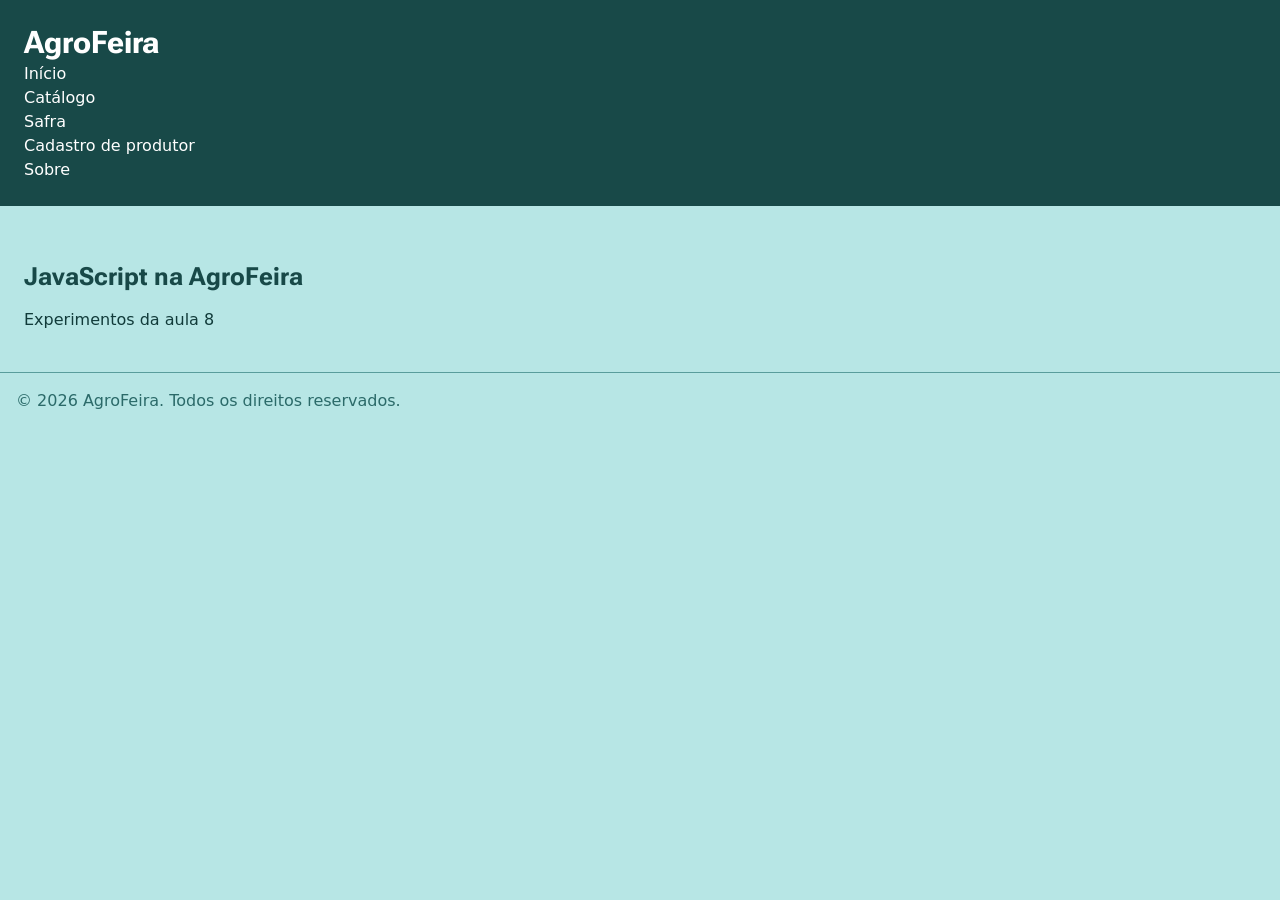
==== aula8.html @ 8ac8c084 "aula8.html" ====
<!DOCTYPE html>
<html lang="pt-BR">
<head>
    <meta charset="UTF-8">
    <meta name="viewport" content="width=device-width, initial-scale=1.0">
    <title>JavaScript na AgroFeira</title>
    <link rel="preconnect" href="https://fonts.googleapis.com">
    <link rel="preconnect" href="https://fonts.gstatic.com" crossorigin>
    <link href="https://fonts.googleapis.com/css2?family=Roboto+Flex:opsz,wght,XOPQ,XTRA,YOPQ,YTDE,YTFI,YTLC,YTUC@8..144,100..1000,96,468,79,-203,738,514,712&display=swap" rel="stylesheet">
    <link rel="stylesheet" href="camadas.css">
    <link rel="stylesheet" href="reset.css">
    <link rel="stylesheet" href="tokens.css">
    <link rel="stylesheet" href="base.css">
    <link rel="stylesheet" href="componente.css">
    <link rel="stylesheet" href="utilitarios.css">
</head>
<body>

    <a href="#conteudo" class="pular">Pular para o conteúdo</a>

    <header class="cabecalho-site">
        <h1>AgroFeira</h1>
        <nav aria-label="Principal">
            <ul class="menu">
                <li><a href="index.html">Início</a></li>
                <li><a href="catalogo.html">Catálogo</a></li>
                <li><a href="safra.html">Safra</a></li>
                <li><a href="cadastro-produtor.html">Cadastro de produtor</a></li>
                <li><a href="sobre.html">Sobre</a></li>
            </ul>
        </nav>
    </header>

    <main id="conteudo">
        <h2>JavaScript na AgroFeira</h2>
        <p>Experimentos da aula 8</p>
    </main>

    <footer class="rodape-site">
        <p>&copy; 2026 AgroFeira. Todos os direitos reservados.</p>
    </footer>
</body>
</html>
---- camadas.css ----
@layer reset, base, componentes, utilitarios;
---- tokens.css ----
@layer base{
    :root {
        --cor-fundo: #B7E6E5; 
        --cor-superficie: #FFFFFF; 
        --cor-texto: #113B3A; /* Contraste 9.04:1 sobre fundo, AA e AAA aprovados */
        --cor-texto-suave: #2b6a69; /* Contraste 4.59:1 sobre fundo, AA aprovado */
        --cor-marca: #184948; /* Contraste 7.41:1 sobre fundo, AA e AAA aprovados */
        --cor-sobre-marca: #ffffff; /* Contraste 10.06:1 sobre a marca, AA e AAA aprovados */
        --cor-borda: #599D9C; /* Constraste 12.27:1 sobre a marca, AA e AAA aprovados*/
        
        --cor-marca-rgb: 24, 73, 72;
        --cor-marca-forte-rgb: 18, 52, 86;

        --cor-marca-forte: #123456;
        --cor-foco: #abcdef;


        --fonte-texto: system-ui, sans-serif;
        --fonte-titulo: 'Roboto Flex', sans-serif; 

        
        --tamanho-texto: 1rem;
        --tamanho-h3: 1.25rem;
        --tamanho-h2: 1.563rem;
        --tamanho-h1: 1.953rem;


        --espaco-1: 0.5rem;
        --espaco-2: 1rem;
        --espaco-3: 1.5rem;
        --espaco-4: 2rem;

        --raio: 8px;
        --sombra: 0 4px 6px rgba(17, 59, 58, 0.15);
    }

        @media (prefers-color-scheme: dark) {
        :root {
            color-scheme: dark;

            --cor-fundo: #0f1f1e;        
            --cor-superficie: #162c2b;   
            
            --cor-texto: #e0f2f1; 
            --cor-texto-suave: #80cbc4; 
            --cor-marca: #26a69a;        
            --cor-sobre-marca: #0f1f1e;  
            
            --cor-borda: #004d40;        
            
            --cor-marca-forte: #80cbc4;  
            --cor-foco: #ffb74d;
            
            --cor-marca-rgb: 38, 166, 154;
            --cor-marca-forte-rgb: 128, 203, 196;
        }
    }
}
---- base.css ----
@layer base {
    body {
        background-color: var(--cor-fundo);
        color: var(--cor-texto);
        font-family: var(--fonte-texto);
        font-size: var(--tamanho-texto);
    }

    main, aside {
        padding: var(--espaco-3);
    }

    h1, h2, h3 {
        font-family: var(--fonte-titulo);
        line-height: 1.2;
    }

    h1 {
        font-size: var(--tamanho-h1);
    }

    h2, h3 {
        color: var(--cor-marca);
        font-size: var(--tamanho-h2);
    }

    h2 {
        font-size: var(--tamanho-h2);
    }

    h3 {
        font-size: var(--tamanho-h3);
    }

    h2, h3 {
        margin-top: var(--espaco-4);
        margin-bottom: var(--espaco-2);
    }

    p {
        margin-bottom: var(--espaco-2);
        max-width: 65ch;
    }

    .cabecalho-site {
        background-color: var(--cor-marca);
        color: var(--cor-sobre-marca);
        padding: var(--espaco-3);
    }

    .menu {
        list-style: none;
        padding: 0;
    }

    .menu a {
        color: var(--cor-sobre-marca);
        text-decoration: none;
    }

    .menu a[aria-current="page"] {
        font-weight: bold;
    }

    .rodape-site {
        border-top: 1px solid var(--cor-borda);
        color: var(--cor-texto-suave);
        padding: var(--espaco-2);
    }

    input[type="text"], input[type="email"], input[type="tel"], 
    input[type="number"], input[type="date"], select, textarea {
        border: 1px solid var(--cor-borda);
        border-radius: var(--raio);
        padding: 0.5em;
        background-color: var(--cor-superficie);
    }

    blockquote {
        color: var(--cor-texto-suave);
        padding-left: var(--espaco-3);
        border-left: 4px solid var(--cor-borda);
    }

    dt {
        font-weight: bold;
    }

    .pagina-catalogo {
        display: grid;
        grid-template-areas:
            "cabecalho"
            "menu"
            "conteudo"
            "lateral"
            "rodape";
        gap: var(--espaco-2);
    }

    .pagina-catalogo > .cabecalho-site {
        grid-area: cabecalho;
    }

    .pagina-catalogo > nav {
        grid-area: menu;
        background-color: var(--cor-marca);
        padding: var(--espaco-2);
    }

    .pagina-catalogo > main {
        grid-area: conteudo;
        min-width: 0;
    }

    .pagina-catalogo > aside {
        grid-area: lateral;
        min-width: 0;
    }

    .pagina-catalogo > .rodape-site {
        grid-area: rodape;
    }

    @media (min-width: 60rem) {
        .pagina-catalogo {
            grid-template-columns: 14rem 1fr 14rem;
            grid-template-areas:
                "cabecalho cabecalho cabecalho"
                "menu     conteudo  lateral"
                "rodape    rodape    rodape";
        }
    }

    *:focus-visible {
        outline: 0.2rem solid var(--cor-foco);
        outline-offset: 0.2rem;
    }

    .menu a:focus-visible, 
    .cabecalho-site a:focus-visible {
        outline-color: var(--cor-sobre-marca);
    }

    .pular {
        position: absolute;
        top: -999rem;
        left: 0;
        background-color: var(--cor-marca);
        color: var(--cor-sobre-marca);
        padding: var(--espaco-1);
        z-index: 1000;
        border-radius: var(--raio);
    }

    .pular:focus-visible {
        top: 0;
    }
}
---- componente.css ----
@layer componentes {
    .lista-produtos {
        list-style: none;
        padding: 0;
    }

    .cartao-produto {
        background-color: var(--cor-superficie);
        border: 1px solid var(--cor-borda);
        border-radius: var(--raio);
        box-shadow: var(--sombra);
        padding: var(--espaco-2);
        margin-bottom: var(--espaco-2);
        max-width: 30rem; 
    }

    .figura-destaque figcaption {
        color: var(--cor-texto-suave);
        margin-top: var(--espaco-1);
    }

    .busca input {
        border: 1px solid var(--cor-borda);
        border-radius: var(--raio);
        padding: 0.5em;
        background-color: var(--cor-superficie);
    }

    .busca button, .formulario-cadastro button {
        background-color: var(--cor-marca);
        color: var(--cor-sobre-marca);
        border: none;
        border-radius: var(--raio);
        padding: 0.5em 1em;
    }

    .aviso {
        background-color: var(--cor-superficie);
        border: 1px solid var(--cor-marca); 
        border-radius: var(--raio);
        padding: var(--espaco-3);
        max-width: 65ch;
    }

    .tabela-safra th, .tabela-safra td {
        padding: var(--espaco-1);
    }

    .tabela-safra thead th {
        background-color: var(--cor-marca);
        color: var(--cor-sobre-marca);
    }

    .tabela-safra tbody td {
        background-color: var(--cor-superficie);
    }

    .formulario-cadastro fieldset {
        border: 1px solid var(--cor-borda);
        border-radius: var(--raio);
        padding: var(--espaco-3);
        margin-bottom: var(--espaco-3); 
    }

    .formulario-cadastro fieldset fieldset {
        border: none;
        padding: 0;
    }

    .formulario-cadastro legend {
        font-weight: bold;
        color: var(--cor-marca);
    }

    .pergunta {
        border: 1px solid var(--cor-borda);
        border-radius: var(--raio);
        padding: var(--espaco-2);
        margin-bottom: var(--espaco-2);
        max-width: 65ch;
    }

    .pagina-catalogo main .lista-produtos {
        display: grid;
        grid-template-columns: repeat(auto-fit, minmax(12rem, 1fr));
        gap: var(--espaco-2);
    }

    .pagina-catalogo .destaque {
        grid-column: 1 / -1;
    }

    .pagina-catalogo .cartao-produto {
        max-width: none;
        margin-bottom: 0;
        container-type: inline-size;
    }

    .pagina-catalogo aside .lista-produtos {
        display: grid;
        grid-template-columns: 1fr;
        gap: var(--espaco-2);
    }

    .pagina-catalogo .cartao-produto img {
        border-radius: var(--raio);
    }

    .pagina-catalogo .cartao-produto h3 {
        margin-top: var(--espaco-1);
    }

    .pagina-catalogo .produtor {
        color: var(--cor-texto-suave);
    }

    .pagina-catalogo .preco {
        font-weight: bold;
    }

    .barra-categorias {
        display: flex;
        flex-wrap: wrap;
        gap: var(--espaco-1);
        list-style: none; 
        padding: 0;   
        margin-bottom: var(--espaco-3);
    }

    .barra-categorias button {
        background-color: var(--cor-marca);
        color: var(--cor-sobre-marca);
        border: none;
        border-radius: var(--raio);
        padding: 0.5em 1em;
    }

    @container (min-width: 20rem) {
        .pagina-catalogo .cartao-produto article {
            display: grid;
            grid-template-columns: 1fr 1fr;
            gap: var(--espaco-2);
            align-items: start;
        }

        .pagina-catalogo .cartao-produto img {
            width: 100%;
            height: auto;
        }

        .pagina-catalogo .cartao-produto .conteudo-cartao {
            display: flex;
            flex-direction: column;
            gap: var(--espaco-1);
        }
    }

    .busca button:hover, 
    .formulario-cadastro button:hover, 
    .pagina-catalogo .cartao-produto button:hover, 
    .barra-categorias button:hover {
        background-color: var(--cor-marca-forte);
    }

    .pagina-catalogo .cartao-produto:has(button:focus-visible) {
        outline: 0.2rem solid var(--cor-foco);
        outline-offset: 0.2rem;
        position: relative;
        z-index: 2;
    }
}
---- utilitarios.css ----
@layer utilitarios;
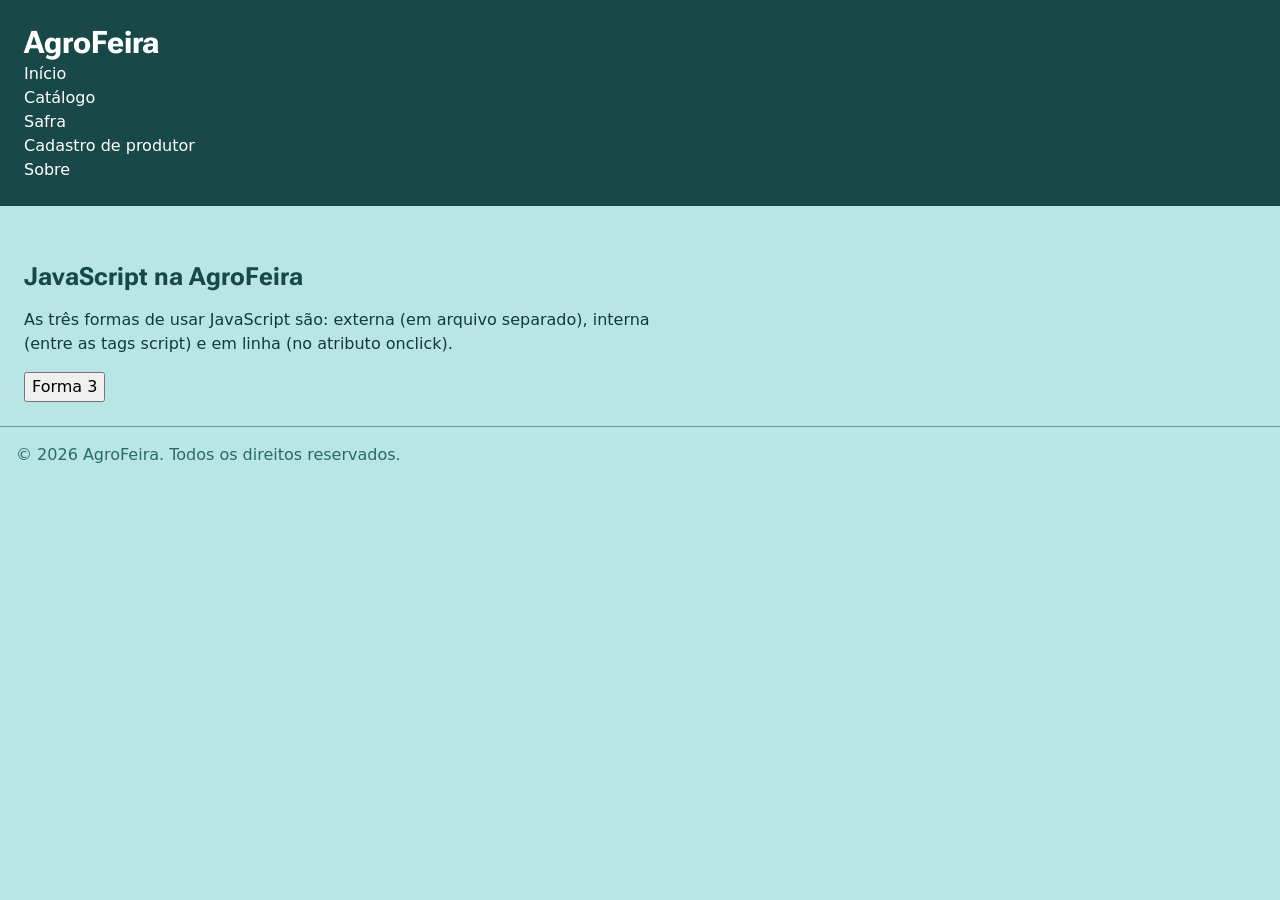
==== commit b33dd551: "passo 5" ====
--- a/aula8.html
+++ b/aula8.html
@@ -33,7 +33,11 @@
 
     <main id="conteudo">
         <h2>JavaScript na AgroFeira</h2>
-        <p>Experimentos da aula 8</p>
+        <p>As três formas de usar JavaScript são: externa (em arquivo separado), interna (entre as tags script) e em linha (no atributo onclick).</p>
+        
+        <script src="js/aula8.js"></script>
+        <script>console.log('Forma 2: interna, entre as tags script');</script>
+        <button type="button" onclick="alert('Forma 3: em linha, dentro da tag')">Forma 3</button>
     </main>
 
     <footer class="rodape-site">
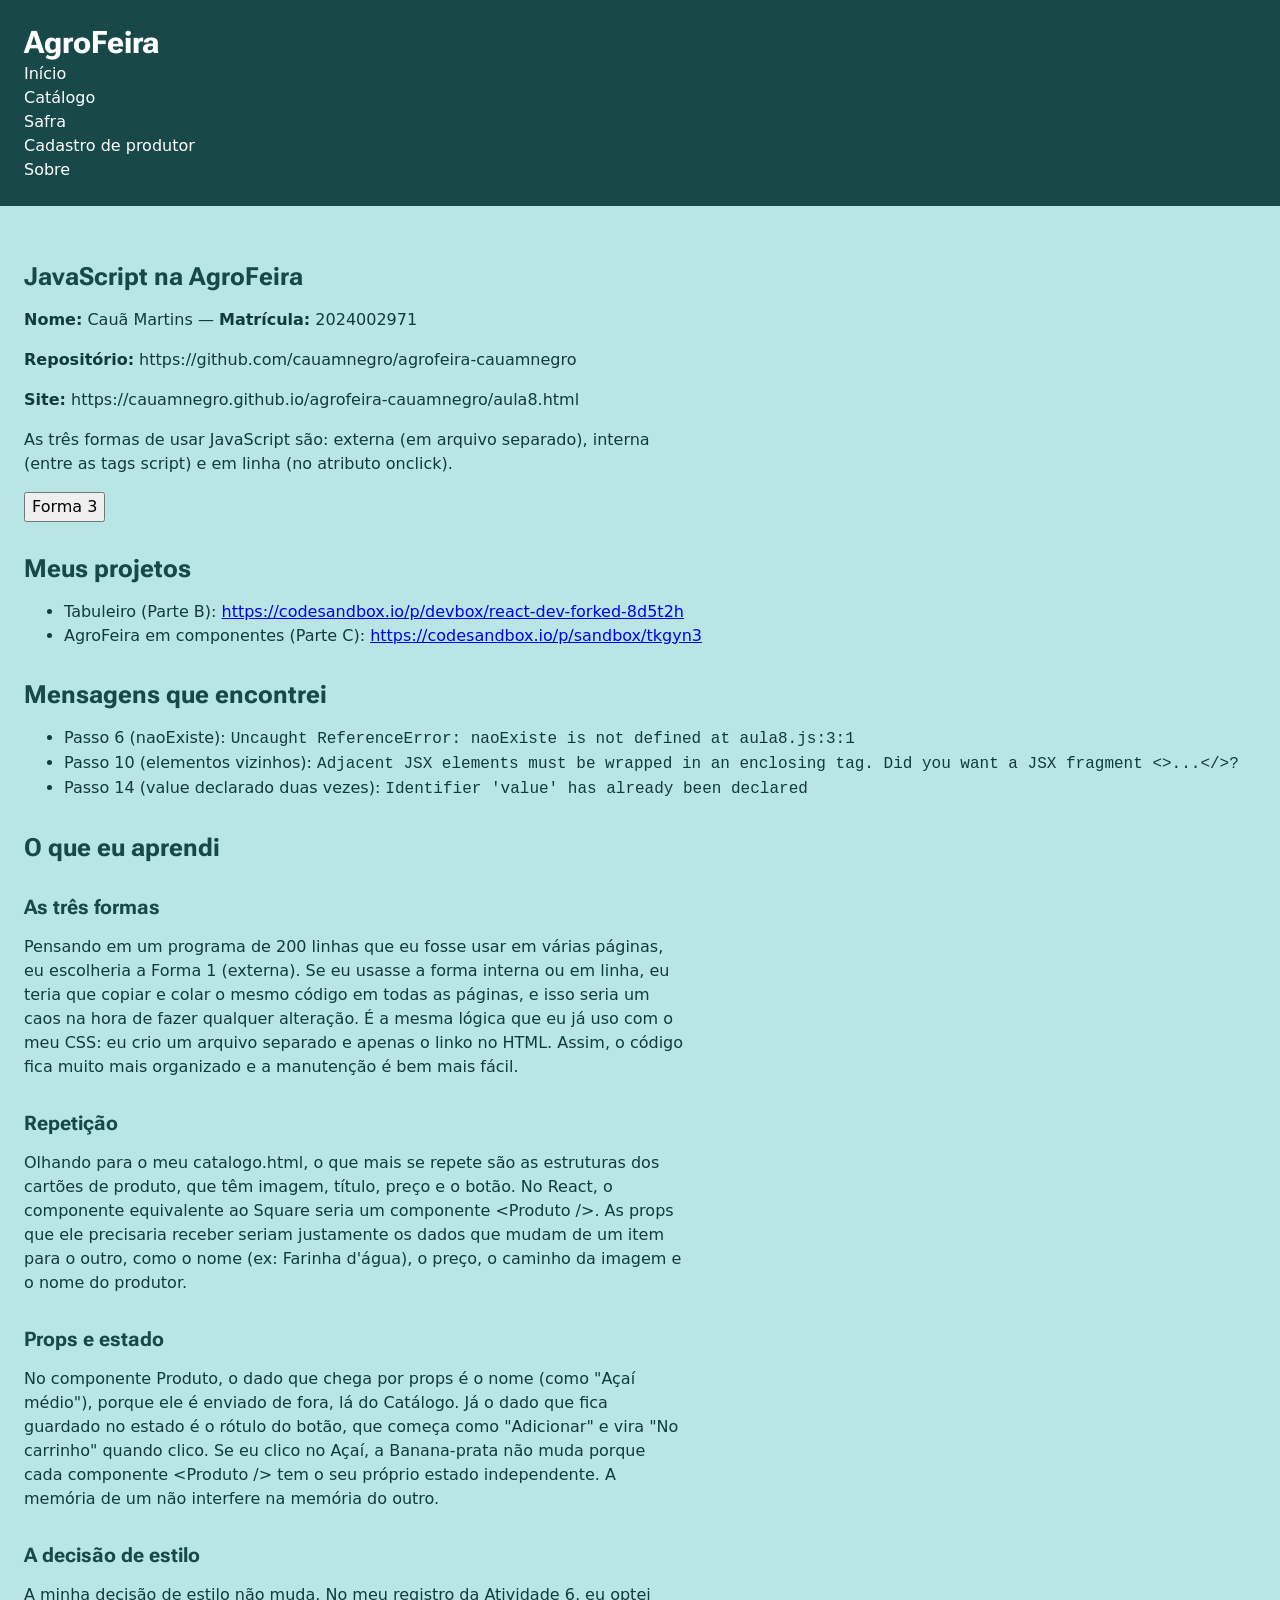
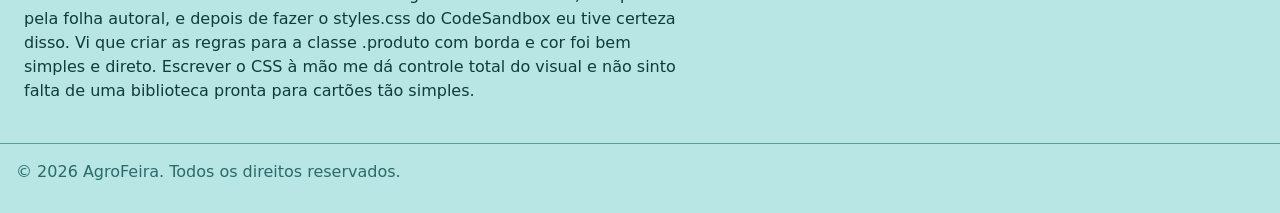
==== commit 05f0173a: "relatório aula 8" ====
--- a/aula8.html
+++ b/aula8.html
@@ -3,7 +3,7 @@
 <head>
     <meta charset="UTF-8">
     <meta name="viewport" content="width=device-width, initial-scale=1.0">
-    <title>JavaScript na AgroFeira</title>
+    <title>JavaScript na AgroFeira - Cauã Martins Negrão</title>
     <link rel="preconnect" href="https://fonts.googleapis.com">
     <link rel="preconnect" href="https://fonts.gstatic.com" crossorigin>
     <link href="https://fonts.googleapis.com/css2?family=Roboto+Flex:opsz,wght,XOPQ,XTRA,YOPQ,YTDE,YTFI,YTLC,YTUC@8..144,100..1000,96,468,79,-203,738,514,712&display=swap" rel="stylesheet">
@@ -33,11 +33,44 @@
 
     <main id="conteudo">
         <h2>JavaScript na AgroFeira</h2>
+
+        <p><strong>Nome:</strong> Cauã Martins — <strong>Matrícula:</strong> 2024002971</p>
+        <p><strong>Repositório:</strong> https://github.com/cauamnegro/agrofeira-cauamnegro</p>
+        <p><strong>Site:</strong> https://cauamnegro.github.io/agrofeira-cauamnegro/aula8.html</p>
+
         <p>As três formas de usar JavaScript são: externa (em arquivo separado), interna (entre as tags script) e em linha (no atributo onclick).</p>
         
         <script src="js/aula8.js"></script>
         <script>console.log('Forma 2: interna, entre as tags script');</script>
         <button type="button" onclick="alert('Forma 3: em linha, dentro da tag')">Forma 3</button>
+
+        <h2>Meus projetos</h2>
+        <ul>
+            <li>Tabuleiro (Parte B): <a href="https://codesandbox.io/p/devbox/react-dev-forked-8d5t2h?workspaceId=ws_JsStRcuurCNJaBd9gVosc6">https://codesandbox.io/p/devbox/react-dev-forked-8d5t2h</a></li>
+            <li>AgroFeira em componentes (Parte C): <a href="https://codesandbox.io/p/sandbox/tkgyn3">https://codesandbox.io/p/sandbox/tkgyn3</a></li>
+        </ul>
+
+        <h2>Mensagens que encontrei</h2>
+        <ul>
+            <li>Passo 6 (naoExiste): <code>Uncaught ReferenceError: naoExiste is not defined at aula8.js:3:1</code></li>
+            <li>Passo 10 (elementos vizinhos): <code>Adjacent JSX elements must be wrapped in an enclosing tag. Did you want a JSX fragment &lt;&gt;...&lt;/&gt;?</code></li>
+            <li>Passo 14 (value declarado duas vezes): <code>Identifier 'value' has already been declared</code></li>
+        </ul>
+
+        <h2>O que eu aprendi</h2>
+
+        <h3>As três formas</h3>
+        <p>Pensando em um programa de 200 linhas que eu fosse usar em várias páginas, eu escolheria a Forma 1 (externa). Se eu usasse a forma interna ou em linha, eu teria que copiar e colar o mesmo código em todas as páginas, e isso seria um caos na hora de fazer qualquer alteração. É a mesma lógica que eu já uso com o meu CSS: eu crio um arquivo separado e apenas o linko no HTML. Assim, o código fica muito mais organizado e a manutenção é bem mais fácil.</p>
+
+        <h3>Repetição</h3>
+        <p>Olhando para o meu catalogo.html, o que mais se repete são as estruturas dos cartões de produto, que têm imagem, título, preço e o botão. No React, o componente equivalente ao Square seria um componente &lt;Produto /&gt;. As props que ele precisaria receber seriam justamente os dados que mudam de um item para o outro, como o nome (ex: Farinha d'água), o preço, o caminho da imagem e o nome do produtor.</p>
+
+        <h3>Props e estado</h3>
+        <p>No componente Produto, o dado que chega por props é o nome (como "Açaí médio"), porque ele é enviado de fora, lá do Catálogo. Já o dado que fica guardado no estado é o rótulo do botão, que começa como "Adicionar" e vira "No carrinho" quando clico. Se eu clico no Açaí, a Banana-prata não muda porque cada componente &lt;Produto /&gt; tem o seu próprio estado independente. A memória de um não interfere na memória do outro.</p>
+
+        <h3>A decisão de estilo</h3>
+        <p>A minha decisão de estilo não muda. No meu registro da Atividade 6, eu optei pela folha autoral, e depois de fazer o styles.css do CodeSandbox eu tive certeza disso. Vi que criar as regras para a classe .produto com borda e cor foi bem simples e direto. Escrever o CSS à mão me dá controle total do visual e não sinto falta de uma biblioteca pronta para cartões tão simples.</p>
+
     </main>
 
     <footer class="rodape-site">
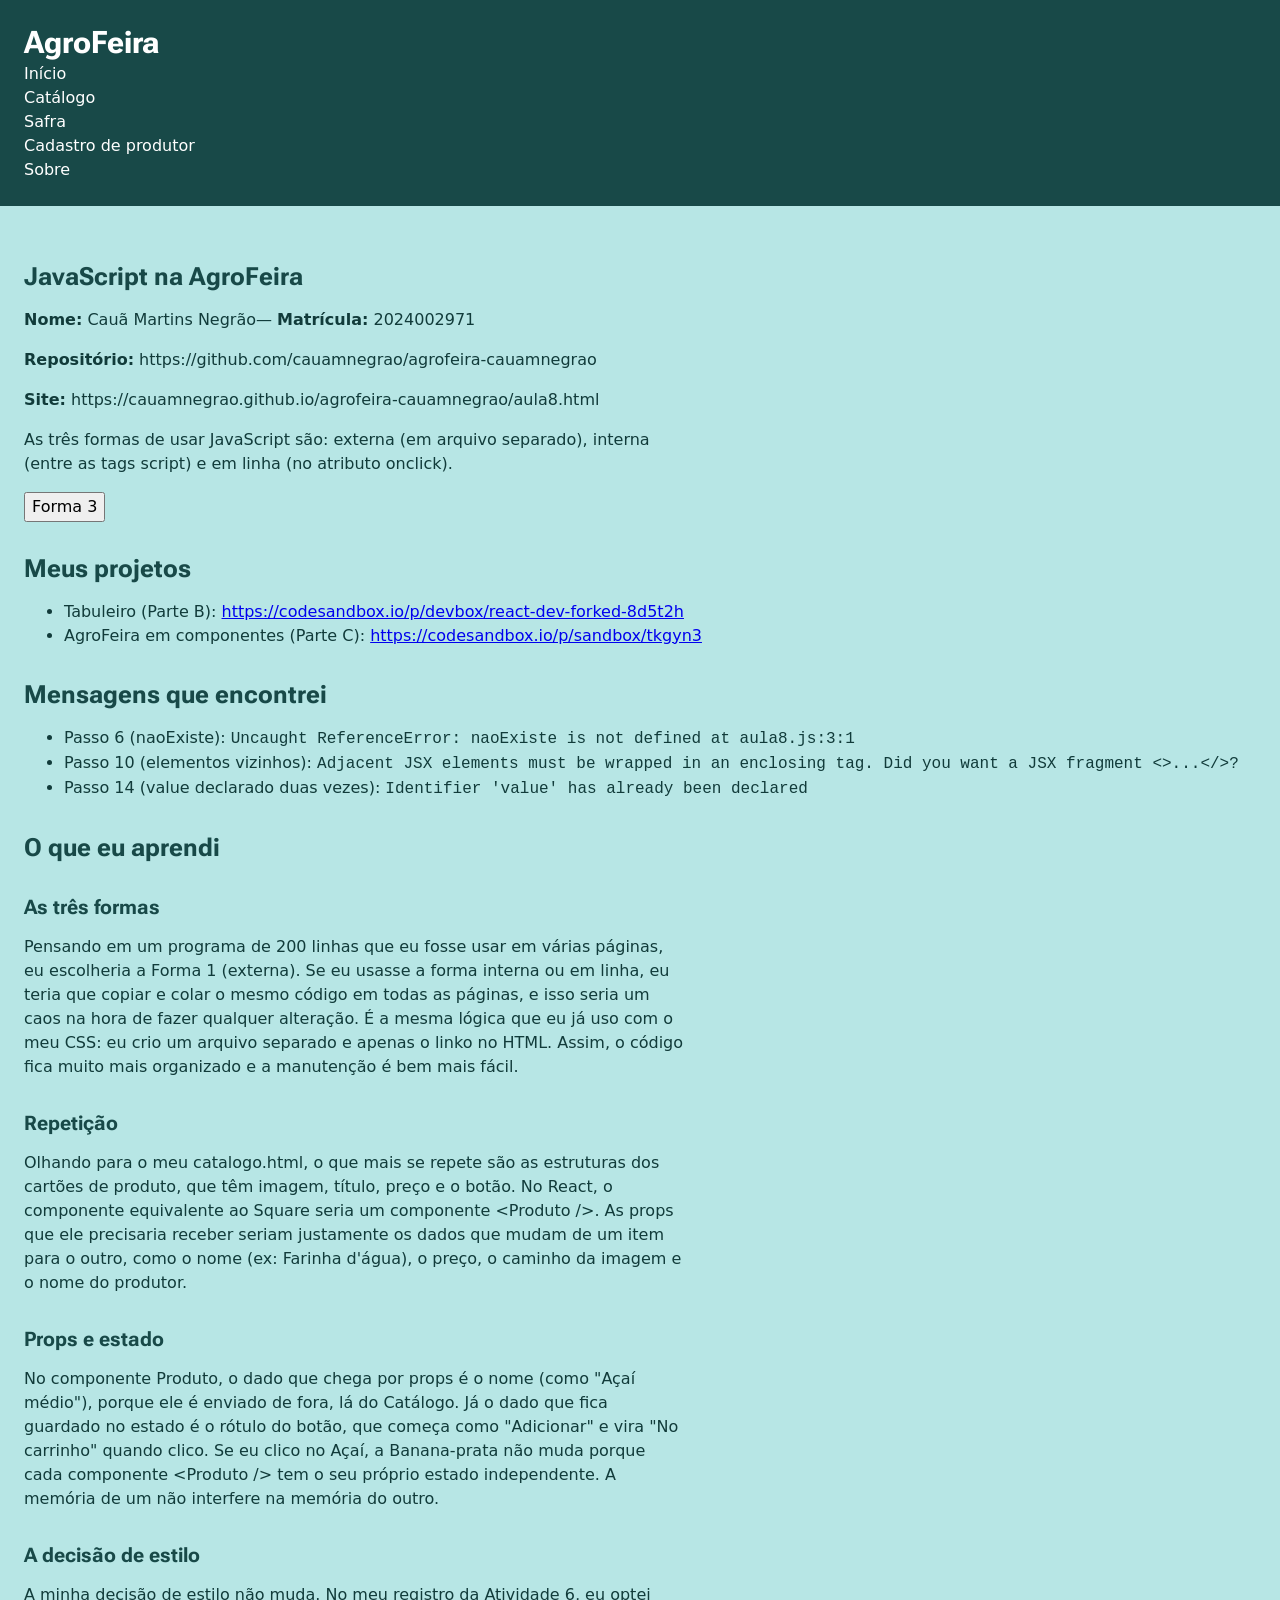
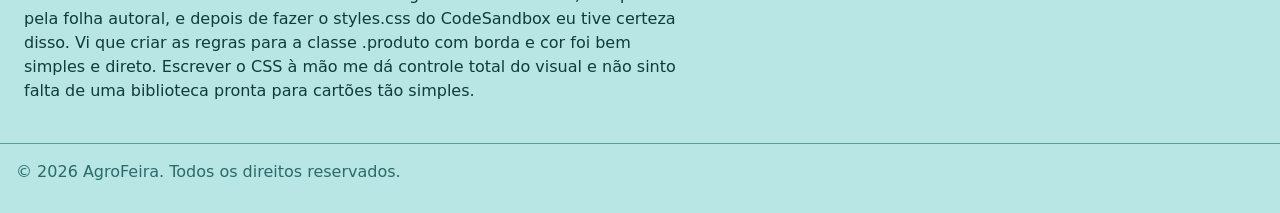
==== commit 73df8b05: "correção de links" ====
--- a/aula8.html
+++ b/aula8.html
@@ -34,9 +34,9 @@
     <main id="conteudo">
         <h2>JavaScript na AgroFeira</h2>
 
-        <p><strong>Nome:</strong> Cauã Martins — <strong>Matrícula:</strong> 2024002971</p>
-        <p><strong>Repositório:</strong> https://github.com/cauamnegro/agrofeira-cauamnegro</p>
-        <p><strong>Site:</strong> https://cauamnegro.github.io/agrofeira-cauamnegro/aula8.html</p>
+        <p><strong>Nome:</strong> Cauã Martins Negrão— <strong>Matrícula:</strong> 2024002971</p>
+        <p><strong>Repositório:</strong> https://github.com/cauamnegrao/agrofeira-cauamnegrao</p>
+        <p><strong>Site:</strong> https://cauamnegrao.github.io/agrofeira-cauamnegrao/aula8.html</p>
 
         <p>As três formas de usar JavaScript são: externa (em arquivo separado), interna (entre as tags script) e em linha (no atributo onclick).</p>
         
